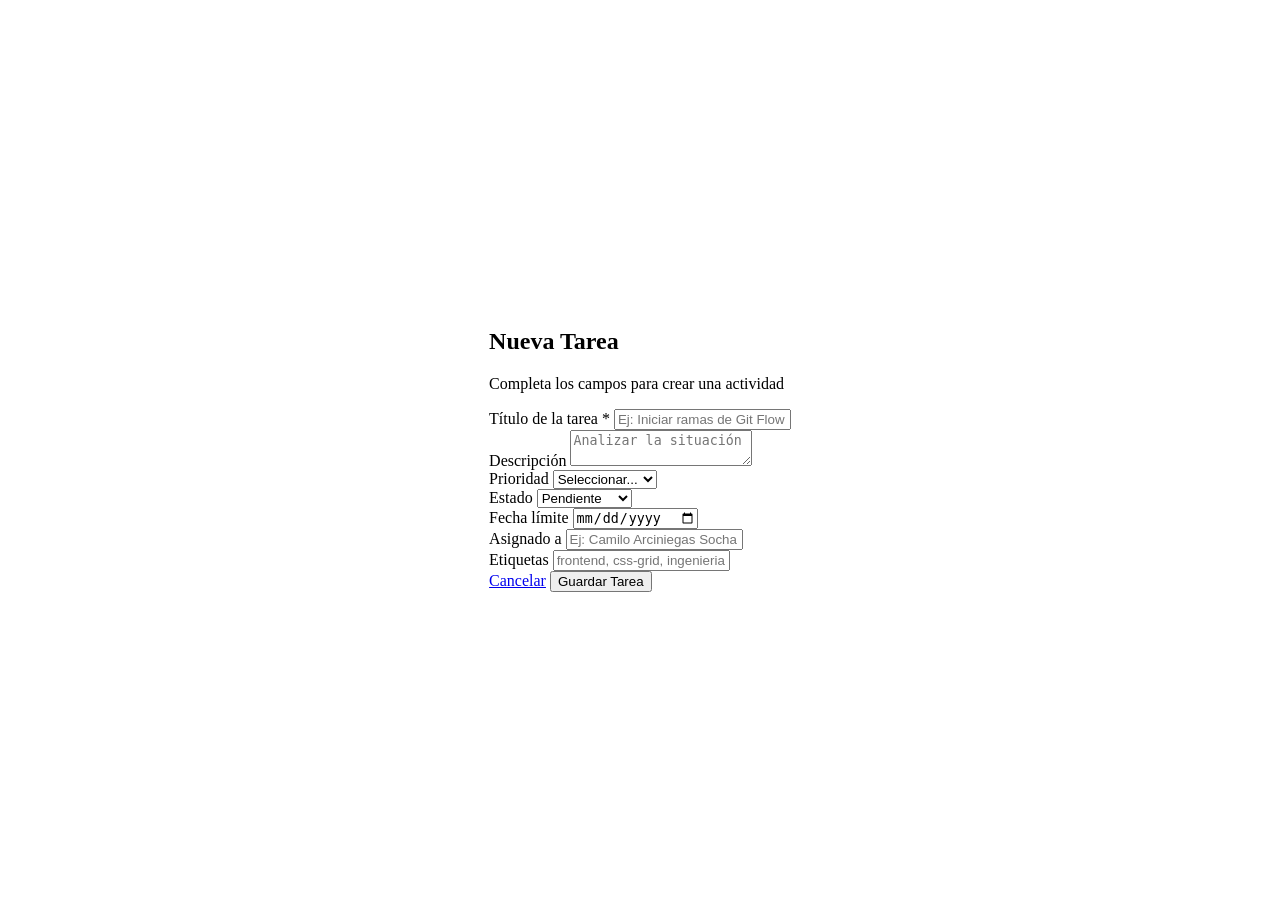
==== create-task.html @ f45abc5c "Creacion de create-task.html #5" ====
<!DOCTYPE html>
<html lang="es">
<head>
    <meta charset="UTF-8">
    <meta name="viewport" content="width=device-width, initial-scale=1.0">
    <title>Crear Tarea - TaskFlow</title>
    <link rel="stylesheet"   href="Styles.css"
</head>
<body>

    <section id="crear-tarea" class="vista-formulario-creacion" aria-label="Creación de tarea">
        
        <div class="tarjeta-formulario-tarea">
            
            <header class="encabezado-tarjeta">
                
                <h1 class="titulo-principal">Nueva Tarea</h1>
                <p class="subtitulo-descriptivo">Completa los campos para crear una actividad</p>
            </header>

            <div class="cuerpo-formulario">
                
                <div class="grupo-formulario-individual">
                    <label class="etiqueta-campo" for="task-title">Título de la tarea *</label>
                    <input class="entrada-texto-estandar" type="text" id="task-title" name="task-title" placeholder="Ej: Iniciar ramas de Git Flow">
                </div>

                <div class="grupo-formulario-individual">
                    <label class="etiqueta-campo" for="task-desc">Descripción</label>
                    <textarea class="entrada-area-texto" id="task-desc" name="task-desc" placeholder="Analizar la situación " ></textarea>
                </div>

                <div class="grupo-campos-en-linea">
                    <div class="campo-mitad">
                        <label class="etiqueta-campo" for="task-priority">Prioridad</label>
                        <select class="entrada-seleccion-desplegable" id="task-priority" name="task-priority">
                            <option value="">Seleccionar...</option>
                            <option value="low"> Baja</option>
                            <option value="medium"> Media</option>
                            <option value="high"> Alta / Urgente</option>
                        </select>
                    </div>
                    <div class="campo-mitad">
                        <label class="etiqueta-campo" for="task-status">Estado</label>
                        <select class="entrada-seleccion-desplegable" id="task-status" name="task-status">
                            <option value="pending"> Pendiente</option>
                            <option value="progress"> En progreso</option>
                            <option value="done"> Completada</option>
                        </select>
                    </div>
                </div>

                <div class="grupo-campos-en-linea">
                    <div class="campo-mitad">
                        <label class="etiqueta-campo" for="task-due">Fecha límite</label>
                        <input class="entrada-fecha-calendario" type="date" id="task-due" name="task-due">
                    </div>
                    <div class="campo-mitad">
                        <label class="etiqueta-campo" for="task-assignee">Asignado a</label>
                        <input class="entrada-texto-estandar" type="text" id="task-assignee" name="task-assignee" placeholder="Ej: Camilo Arciniegas Socha">
                    </div>
                </div>

                <div class="grupo-formulario-individual">
                    <label class="etiqueta-campo" for="task-tags">Etiquetas</label>
                    <input class="entrada-texto-estandar" type="text" id="task-tags" name="task-tags" placeholder="frontend, css-grid, ingenieria">
                </div>

                <div class="contenedor-botones-accion">
                    <a href="dashboard.html" class="boton-cancelar-secundario">Cancelar</a>
                    <button type="button" class="boton-guardar-primario">Guardar Tarea</button>
                </div>
                
            </div>
        </div>
    </section>

</body>
</html>
---- Styles.css ----
body {
            margin: 0;
            display: flex;
            justify-content: center;
            align-items: center;
            min-height: 100vh;
        }

        #Login {
            display: flex;
            justify-content: center;
            align-items: center;
            width: 100%;
        }


        .contenedor-tareas {
    display: grid;
    grid-template-columns: repeat(auto-fill, minmax(280px, 1fr));
    gap: 20px;
}

.tarea-card {
    border: 1px solid #000;
    padding: 10px;
}
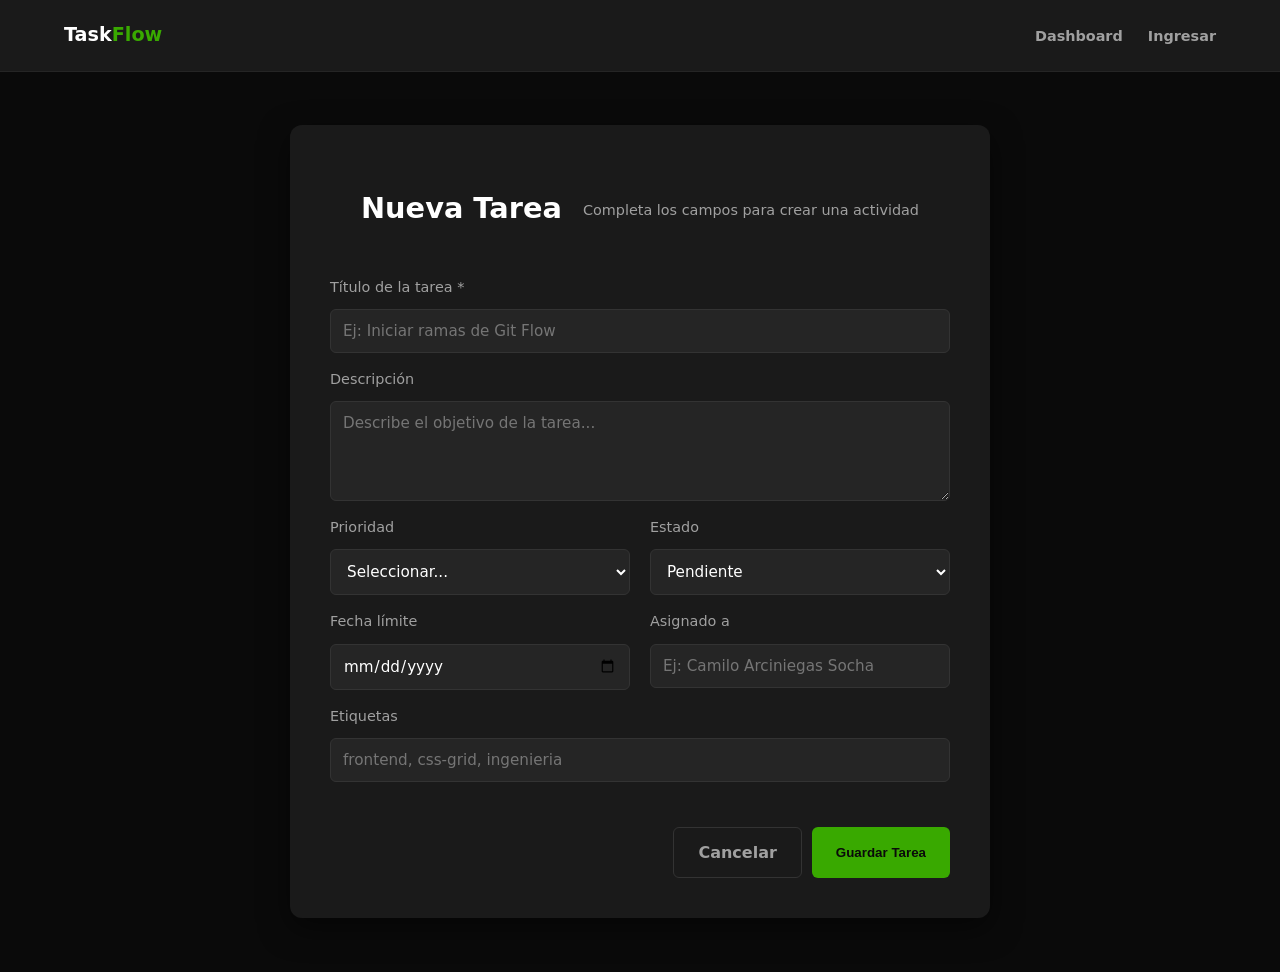
==== commit 842eae16: "Corrección Total" ====
--- a/create-task.html
+++ b/create-task.html
@@ -3,23 +3,38 @@
 <head>
     <meta charset="UTF-8">
     <meta name="viewport" content="width=device-width, initial-scale=1.0">
-    <title>Crear Tarea - TaskFlow</title>
-    <link rel="stylesheet"   href="Styles.css"
+    <title>Crear Tarea — TaskFlow</title>
+    <!--
+        ERRORES CORREGIDOS:
+        1. <link rel="stylesheet" href="Styles.css"  ← faltaba el ">" de cierre
+        2. "Styles.css" → "styles.css" (nombre exacto del archivo, sensible a mayúsculas)
+    -->
+    <link rel="stylesheet" href="styles.css">
 </head>
 <body>
 
+    <!-- Encabezado de navegación global -->
+    <header>
+        <span class="marca-logo">Task<strong>Flow</strong></span>
+        <nav>
+            <a href="Index.html">Dashboard</a>
+            <a href="Login.html">Ingresar</a>
+        </nav>
+    </header>
+
+    <hr>
+
     <section id="crear-tarea" class="vista-formulario-creacion" aria-label="Creación de tarea">
-        
+
         <div class="tarjeta-formulario-tarea">
-            
+
             <header class="encabezado-tarjeta">
-                
                 <h1 class="titulo-principal">Nueva Tarea</h1>
                 <p class="subtitulo-descriptivo">Completa los campos para crear una actividad</p>
             </header>
 
             <div class="cuerpo-formulario">
-                
+
                 <div class="grupo-formulario-individual">
                     <label class="etiqueta-campo" for="task-title">Título de la tarea *</label>
                     <input class="entrada-texto-estandar" type="text" id="task-title" name="task-title" placeholder="Ej: Iniciar ramas de Git Flow">
@@ -27,7 +42,7 @@
 
                 <div class="grupo-formulario-individual">
                     <label class="etiqueta-campo" for="task-desc">Descripción</label>
-                    <textarea class="entrada-area-texto" id="task-desc" name="task-desc" placeholder="Analizar la situación " ></textarea>
+                    <textarea class="entrada-area-texto" id="task-desc" name="task-desc" placeholder="Describe el objetivo de la tarea..."></textarea>
                 </div>
 
                 <div class="grupo-campos-en-linea">
@@ -35,17 +50,17 @@
                         <label class="etiqueta-campo" for="task-priority">Prioridad</label>
                         <select class="entrada-seleccion-desplegable" id="task-priority" name="task-priority">
                             <option value="">Seleccionar...</option>
-                            <option value="low"> Baja</option>
-                            <option value="medium"> Media</option>
-                            <option value="high"> Alta / Urgente</option>
+                            <option value="low">Baja</option>
+                            <option value="medium">Media</option>
+                            <option value="high">Alta / Urgente</option>
                         </select>
                     </div>
                     <div class="campo-mitad">
                         <label class="etiqueta-campo" for="task-status">Estado</label>
                         <select class="entrada-seleccion-desplegable" id="task-status" name="task-status">
-                            <option value="pending"> Pendiente</option>
-                            <option value="progress"> En progreso</option>
-                            <option value="done"> Completada</option>
+                            <option value="pending">Pendiente</option>
+                            <option value="progress">En progreso</option>
+                            <option value="done">Completada</option>
                         </select>
                     </div>
                 </div>
@@ -67,13 +82,14 @@
                 </div>
 
                 <div class="contenedor-botones-accion">
-                    <a href="dashboard.html" class="boton-cancelar-secundario">Cancelar</a>
+                    <a href="Index.html" class="boton-cancelar-secundario">Cancelar</a>
                     <button type="button" class="boton-guardar-primario">Guardar Tarea</button>
                 </div>
-                
+
             </div>
         </div>
+
     </section>
 
 </body>
-</html>+</html>
--- a/Styles.css
+++ b/Styles.css
@@ -1,4 +1,4 @@
-  body {
+body {
             margin: 0;
             display: flex;
             justify-content: center;
--- a/styles.css
+++ b/styles.css
@@ -0,0 +1,589 @@
+:root {
+    --primary-green: #39A900;
+    --main-black: #0a0a0a;
+    --surface-dark: #1a1a1a;
+    --surface-light: #252525;
+    --text-pure: #ffffff;
+    --text-dim: #a0a0a0;
+    --danger: #ff4d4d;
+    --warning: #ffcc00;
+}
+
+* {
+    margin: 0;
+    padding: 0;
+    box-sizing: border-box;
+}
+
+body {
+    background-color: var(--main-black);
+    color: var(--text-pure);
+    font-family: 'Segoe UI', system-ui, sans-serif;
+    line-height: 1.6;
+}
+
+/* ── Header ── */
+header {
+    display: flex;
+    justify-content: space-between;
+    align-items: center;
+    padding: 20px 5%;
+    background-color: var(--surface-dark);
+}
+
+/* .Nombre_App_web eliminado — se usa .marca-logo en su lugar */
+header a, .marca-logo {
+    color: var(--text-pure);
+    text-decoration: none;
+    font-weight: bold;
+    font-size: 1.2rem;
+}
+
+header strong, .marca-logo strong {
+    color: var(--primary-green);
+}
+
+nav a {
+    margin-left: 20px;
+    font-size: 0.9rem;
+    color: var(--text-dim);
+    text-decoration: none;
+    transition: color 0.3s;
+}
+
+nav a:hover {
+    color: var(--primary-green);
+}
+
+hr {
+    border: 0;
+    border-top: 1px solid var(--surface-light);
+    margin: 0;
+}
+
+/* ── Botones ── */
+/* .Bton eliminado — nunca usado en el HTML */
+button,
+.boton-primario-bloque,
+.Bton_Nueva_task,
+.boton-guardar-primario,
+.Boton_ingresar {
+    background-color: var(--primary-green);
+    color: var(--main-black);
+    border: none;
+    padding: 12px 24px;
+    border-radius: 6px;
+    font-weight: bold;
+    cursor: pointer;
+    transition: all 0.3s ease;
+    text-decoration: none;
+    display: inline-block;
+    text-align: center;
+}
+
+button:hover,
+.Boton_ingresar:hover,
+.Bton_Nueva_task:hover,
+.boton-guardar-primario:hover {
+    filter: brightness(1.1);
+    transform: translateY(-2px);
+    box-shadow: 0 5px 15px rgba(57, 169, 0, 0.4);
+}
+
+/* ── Layout principal (task-detail) ── */
+main {
+    display: grid;
+    grid-template-columns: 2fr 1fr;
+    gap: 40px;
+    max-width: 1100px;
+    margin: 40px auto;
+    padding: 0 20px;
+}
+
+aside {
+    background-color: var(--surface-dark);
+    padding: 25px;
+    border-radius: 12px;
+    border: 1px solid var(--surface-light);
+    align-self: start;
+}
+
+dl {
+    display: grid;
+    grid-template-columns: auto 1fr;
+    gap: 10px;
+}
+
+dt { color: var(--text-dim); font-weight: bold; }
+dd { color: var(--text-pure); margin-bottom: 10px; }
+
+/* ── Tags / Badges ── */
+.tag-normal {
+    background-color: rgba(160, 160, 160, 0.2);
+    color: var(--text-dim);
+    padding: 2px 8px;
+    border-radius: 4px;
+    font-size: 0.8rem;
+}
+
+.tag-urgente {
+    background-color: rgba(255, 77, 77, 0.2);
+    color: var(--danger);
+    padding: 2px 8px;
+    border-radius: 4px;
+    font-size: 0.8rem;
+}
+
+.tag-progreso {
+    background-color: rgba(255, 204, 0, 0.2);
+    color: var(--warning);
+    padding: 2px 8px;
+    border-radius: 4px;
+    font-size: 0.8rem;
+}
+
+.tag-completado {
+    background-color: rgba(57, 169, 0, 0.2);
+    color: var(--primary-green);
+    padding: 2px 8px;
+    border-radius: 4px;
+    font-size: 0.8rem;
+}
+
+.Linea_que_divide_xd {
+    border: 0;
+    border-top: 1px solid var(--surface-light);
+    margin: 20px 0;
+}
+
+/* ── Dashboard ── */
+.dashboard-Envuelto {
+    max-width: 1200px;
+    margin: 40px auto;
+    padding: 0 20px;
+}
+
+.Badge_conteo {
+    background-color: var(--primary-green);
+    color: var(--main-black);
+    padding: 2px 8px;
+    border-radius: 10px;
+    font-size: 0.9rem;
+}
+
+.parte_de_arriba_filtros {
+    display: flex;
+    gap: 10px;
+    margin: 20px 0;
+    flex-wrap: wrap;
+}
+
+.Chip_activo {
+    background-color: var(--primary-green);
+    color: var(--main-black);
+    border: none;
+    border-radius: 20px;
+    padding: 5px 15px;
+    cursor: pointer;
+    font-weight: bold;
+    transition: all 0.3s;
+}
+
+.Chip_normal {
+    background-color: var(--surface-dark);
+    color: var(--text-dim);
+    border: 1px solid #333;
+    border-radius: 20px;
+    padding: 5px 15px;
+    cursor: pointer;
+    transition: all 0.3s;
+}
+
+.Chip_normal:hover {
+    border-color: var(--primary-green);
+    color: var(--text-pure);
+    transform: none;
+    box-shadow: none;
+    filter: none;
+}
+
+/* ── Stat cards ── */
+.Parte_de_abajito_stats {
+    display: grid;
+    grid-template-columns: repeat(auto-fit, minmax(150px, 1fr));
+    gap: 15px;
+    margin-bottom: 30px;
+}
+
+.Stat_card_normal,
+.Stat_card_verde,
+.Stat_card_amarilla,
+.Stat_card_roja {
+    background-color: var(--surface-dark);
+    padding: 15px 20px;
+    border-radius: 8px;
+    border-left: 4px solid var(--primary-green);
+    display: flex;
+    flex-direction: column;
+    gap: 4px;
+}
+
+.Stat_card_amarilla { border-left-color: var(--warning); }
+.Stat_card_roja     { border-left-color: var(--danger); }
+
+.stat-numero {
+    font-size: 2rem;
+    font-weight: bold;
+    line-height: 1;
+}
+
+.stat-etiqueta {
+    color: var(--text-dim);
+    font-size: 0.85rem;
+}
+
+/* ── Tarjetas de tareas ── */
+.contenedor-tareas {
+    display: grid;
+    grid-template-columns: repeat(auto-fill, minmax(280px, 1fr));
+    gap: 20px;
+}
+
+.tarea-card {
+    background-color: var(--surface-dark);
+    padding: 20px;
+    border-radius: 12px;
+    border: 1px solid var(--surface-light);
+    transition: 0.3s;
+}
+
+.tarea-card:hover {
+    border-color: var(--primary-green);
+    transform: translateY(-5px);
+}
+
+.tarea-card h3 {
+    margin: 10px 0 8px;
+}
+
+.tarea-card-footer {
+    display: flex;
+    justify-content: space-between;
+    align-items: center;
+    margin-top: 15px;
+}
+
+/* ── Vistas de autenticación y formularios centrados ── */
+/* .inicio-de-sesión-Envuelto y .Login_a_nuestra_Aplicacion_Web eliminados — duplicaban .vista-autenticacion */
+.vista-autenticacion,
+.vista-formulario-creacion,
+.contenedor-principal {
+    display: flex;
+    justify-content: center;
+    align-items: center;
+    min-height: 100vh;
+    padding: 20px;
+}
+
+/* ── Tarjetas de autenticación ── */
+.tarjeta-registro-autenticacion {
+    background-color: var(--surface-dark);
+    display: grid;
+    grid-template-columns: repeat(auto-fit, minmax(300px, 1fr));
+    border-radius: 12px;
+    overflow: hidden;
+    box-shadow: 0 10px 30px rgba(0, 0, 0, 0.5);
+    max-width: 1000px;
+    width: 100%;
+}
+
+.tarjeta-formulario-tarea {
+    background-color: var(--surface-dark);
+    border-radius: 12px;
+    box-shadow: 0 10px 30px rgba(0, 0, 0, 0.5);
+    max-width: 700px;
+    width: 100%;
+    padding: 40px;
+}
+
+/* Tarjeta login (solo formulario, sin sección visual) */
+.Box_autenti {
+    background-color: var(--surface-dark);
+    border-radius: 12px;
+    box-shadow: 0 10px 30px rgba(0, 0, 0, 0.5);
+    max-width: 450px;
+    width: 100%;
+    padding: 40px;
+}
+
+.seccion-formulario {
+    padding: 40px;
+}
+
+.encabezado-formulario,
+.encabezado-tarjeta {
+    margin-bottom: 25px;
+}
+
+.titulo-principal {
+    font-size: 1.8rem;
+    color: var(--text-pure);
+}
+
+.subtitulo,
+.subtitulo-descriptivo {
+    color: var(--text-dim);
+    font-size: 0.9rem;
+    margin-top: 5px;
+}
+
+/* ── Formularios ── */
+.formulario-registro,
+.cuerpo-formulario {
+    display: flex;
+    flex-direction: column;
+    gap: 15px;
+}
+
+.entrada-formulario,
+.entrada-texto-estandar,
+.entrada-area-texto,
+.entrada-seleccion-desplegable,
+.entrada-fecha-calendario,
+.Correo-input,
+.Contraseña-imput {
+    width: 100%;
+    background-color: var(--surface-light);
+    border: 1px solid #333;
+    padding: 12px;
+    color: var(--text-pure);
+    border-radius: 6px;
+    outline: none;
+    margin-top: 5px;
+    transition: all 0.3s;
+    font-family: inherit;
+    font-size: 0.95rem;
+}
+
+.entrada-area-texto {
+    resize: vertical;
+    min-height: 100px;
+}
+
+.entrada-formulario:focus,
+.entrada-texto-estandar:focus,
+.entrada-area-texto:focus,
+.entrada-seleccion-desplegable:focus,
+.entrada-fecha-calendario:focus,
+.Correo-input:focus,
+.Contraseña-imput:focus {
+    border-color: var(--primary-green);
+    box-shadow: 0 0 8px rgba(57, 169, 0, 0.2);
+}
+
+.etiqueta-formulario,
+.etiqueta-campo {
+    display: block;
+    color: var(--text-dim);
+    font-size: 0.9rem;
+    margin-bottom: 5px;
+}
+
+.grupo-formulario-en-linea {
+    display: flex;
+    gap: 15px;
+}
+
+.grupo-formulario {
+    display: flex;
+    flex-direction: column;
+    gap: 5px;
+}
+
+.campo-individual {
+    flex: 1;
+}
+
+/* ── Medidor de contraseña ── */
+.medidor-contrasena {
+    display: flex;
+    align-items: center;
+    gap: 5px;
+    margin: 8px 0;
+}
+
+.barra-nivel-debil,
+.barra-nivel {
+    height: 4px;
+    flex: 1;
+    border-radius: 2px;
+    background-color: var(--surface-light);
+}
+
+.barra-nivel-debil {
+    background-color: var(--danger);
+}
+
+.etiqueta-medidor {
+    font-size: 0.75rem;
+    color: var(--text-dim);
+}
+
+/* ── Controles finales (registro) ── */
+.grupo-controles-finales {
+    display: flex;
+    flex-direction: column;
+    gap: 10px;
+    margin-top: 10px;
+}
+
+/* ── Campos en línea (create-task) ── */
+.grupo-campos-en-linea {
+    display: flex;
+    gap: 20px;
+}
+
+.campo-mitad {
+    flex: 1;
+}
+
+.grupo-formulario-individual {
+    display: flex;
+    flex-direction: column;
+}
+
+/* ── Botones de acción del formulario ── */
+.contenedor-botones-accion {
+    display: flex;
+    justify-content: flex-end;
+    gap: 10px;
+    margin-top: 30px;
+}
+
+.boton-cancelar-secundario {
+    background-color: transparent;
+    border: 1px solid #333;
+    color: var(--text-dim);
+    padding: 12px 24px;
+    border-radius: 6px;
+    font-weight: bold;
+    cursor: pointer;
+    text-decoration: none;
+    display: inline-block;
+    text-align: center;
+    transition: all 0.3s ease;
+}
+
+.boton-cancelar-secundario:hover {
+    border-color: var(--primary-green);
+    color: var(--text-pure);
+}
+
+/* ── Botón Google ── */
+.bton_Google {
+    background-color: transparent !important;
+    border: 1px solid #333 !important;
+    color: var(--text-pure) !important;
+    width: 100%;
+    margin-top: 10px;
+}
+
+.bton_Google:hover {
+    border-color: var(--primary-green) !important;
+    transform: none;
+    box-shadow: none;
+    filter: none;
+}
+
+/* ── Checkbox ── */
+.entrada-casilla,
+.Check_Recordar {
+    accent-color: var(--primary-green);
+    width: 16px;
+    height: 16px;
+    cursor: pointer;
+}
+
+.etiqueta-casilla {
+    color: var(--text-dim);
+    font-size: 0.9rem;
+}
+
+/* ── Textos auxiliares ── */
+.texto-Pregunta {
+    color: var(--text-dim);
+    font-size: 0.9rem;
+    margin-top: 20px;
+    text-align: center;
+}
+
+.enlace-texto,
+.enlace-boton {
+    color: var(--primary-green);
+    text-decoration: none;
+}
+
+.enlace-texto:hover,
+.enlace-boton:hover {
+    text-decoration: underline;
+}
+
+/* ── Sección visual (registro) ── */
+.seccion-visual {
+    background: linear-gradient(135deg, var(--main-black) 0%, var(--primary-green) 100%);
+    padding: 40px;
+    display: flex;
+    align-items: center;
+    justify-content: center;
+    color: white;
+    text-align: center;
+}
+
+.contenido-visual {
+    text-align: center;
+}
+
+.cita-motivacional {
+    font-size: 1.3rem;
+    line-height: 1.8;
+    color: var(--text-pure);
+}
+
+/* ── Nueva tarea button ── */
+.Bton_Nueva_task {
+    background-color: var(--primary-green);
+    color: var(--main-black);
+    border: none;
+    padding: 12px 24px;
+    border-radius: 6px;
+    font-weight: bold;
+    cursor: pointer;
+    transition: all 0.3s ease;
+    text-decoration: none;
+    display: inline-block;
+    text-align: center;
+}
+
+/* ── Responsive ── */
+@media (max-width: 768px) {
+    main,
+    .tarjeta-registro-autenticacion,
+    .grupo-formulario-en-linea,
+    .grupo-campos-en-linea {
+        grid-template-columns: 1fr;
+        flex-direction: column;
+    }
+
+    .seccion-visual {
+        display: none;
+    }
+
+    header {
+        flex-direction: column;
+        gap: 10px;
+    }
+
+    .parte_de_arriba_filtros {
+        flex-wrap: wrap;
+    }
+}
